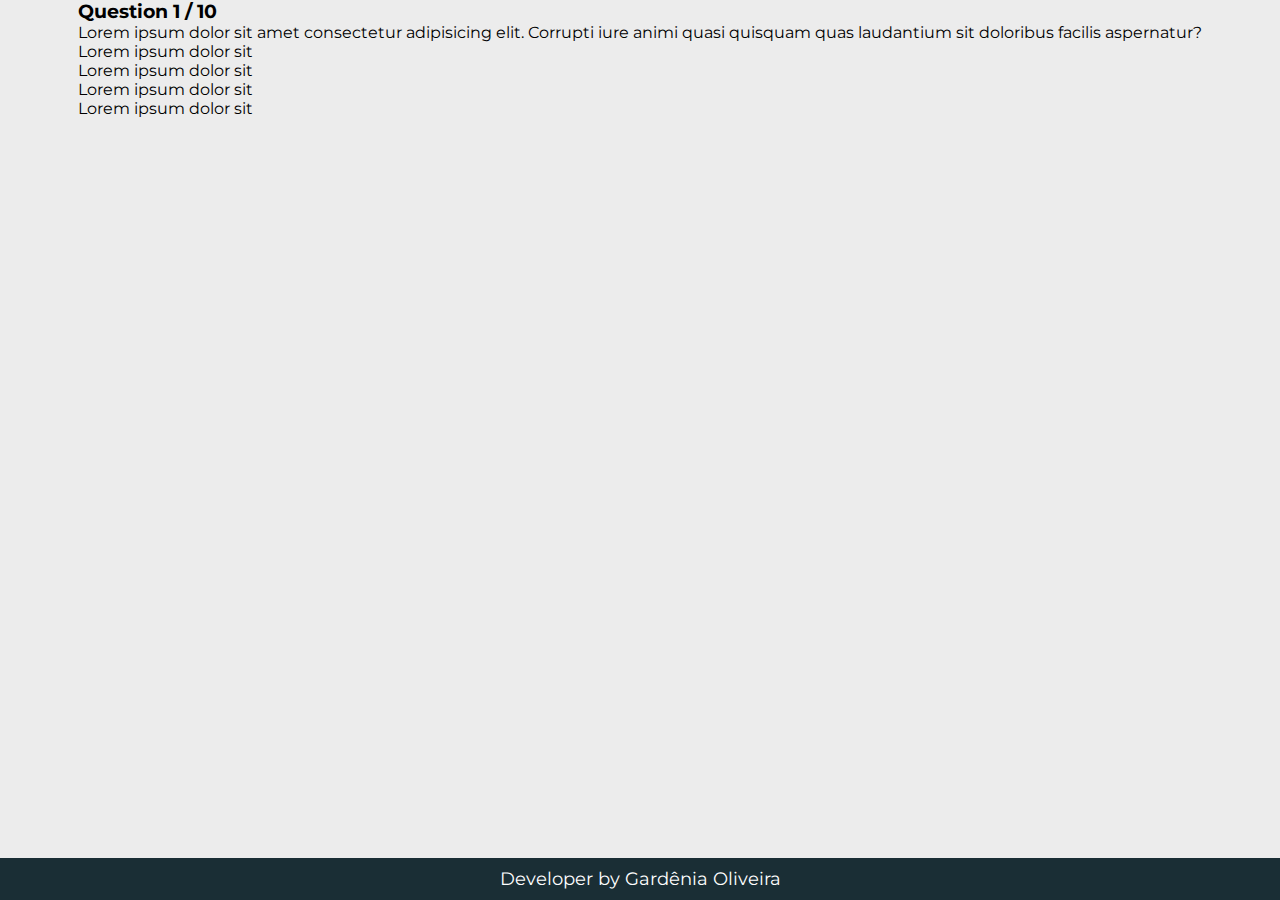
==== questions.html @ 364a70da "created pages and index layout" ====
<!DOCTYPE html>
<html lang="en">

<head>
    <meta charset="UTF-8">
    <meta http-equiv="X-UA-Compatible" content="IE=edge">
    <meta name="viewport" content="width=device-width, initial-scale=1.0">
    <title>Quiz App - Questions</title>
    <link rel="stylesheet" href="style.css">
</head>

<body>

    <main>
        <h3>Question <span class="counter-start">1</span> / <span class="counter-start">10</span></h3>
        <p class="question">Lorem ipsum dolor sit amet consectetur adipisicing elit. Corrupti iure animi quasi quisquam
            quas laudantium sit doloribus facilis aspernatur?</p>

        <p class="option">Lorem ipsum dolor sit
        </p>
        <p class="option">Lorem ipsum dolor sit </p>
        <p class="option">Lorem ipsum dolor sit </p>
        <p class="option">Lorem ipsum dolor sit </p>
    </main>
    <footer>
        <p>Developer by Gardênia Oliveira</p>
    </footer>
    <script src="main.js"></script>
</body>

</html>
---- style.css ----
@import url("https://fonts.googleapis.com/css2?family=Montserrat:wght@300;400;500&display=swap");
* {
  margin: 0;
  padding: 0;
  box-sizing: border-box;
}
:root {
  --gray--: #385a64;
  --orange--: #ff735c;
  --dark-gray--: #1a2e35;
  --light-gray--: #ececec;
}
body {
  display: flex;
  flex-direction: column;
  justify-content: center;
  align-items: center;
  background-color: var(--light-gray--);
  height: 100%;
  min-height: 100%;
  font-family: "Montserrat", sans-serif;
}
.banner-img {
  width: 100%;
  height: 60vh;
}
.box {
  display: flex;
  flex-direction: column;
  flex-wrap: wrap;
  align-content: center;
  align-items: center;
  gap: 40px;
  margin: 10px 0 20px 0;
}
h1 {
  font-size: 34px;
  color: var(--dark-gray--);
  margin-bottom: 10px;
  font-weight: bold;
}
#btn-start {
  width: 200px;
  background-color: var(--orange--);
  color: white;
  font-size: 24px;
  padding: 10px;
  border: 1px solid transparent;
  border-radius: 5px;
  text-align: center;
  text-decoration: none;
}
#btn-start:hover {
  background-color: var(--gray--);
}

footer {
  width: 100%;
  background-color: var(--dark-gray--);
  color: white;
  font-size: 18px;
  text-align: center;
  padding: 10px;
  position: fixed;
  bottom: 0;
  left: 0;
  margin-top: auto;
}
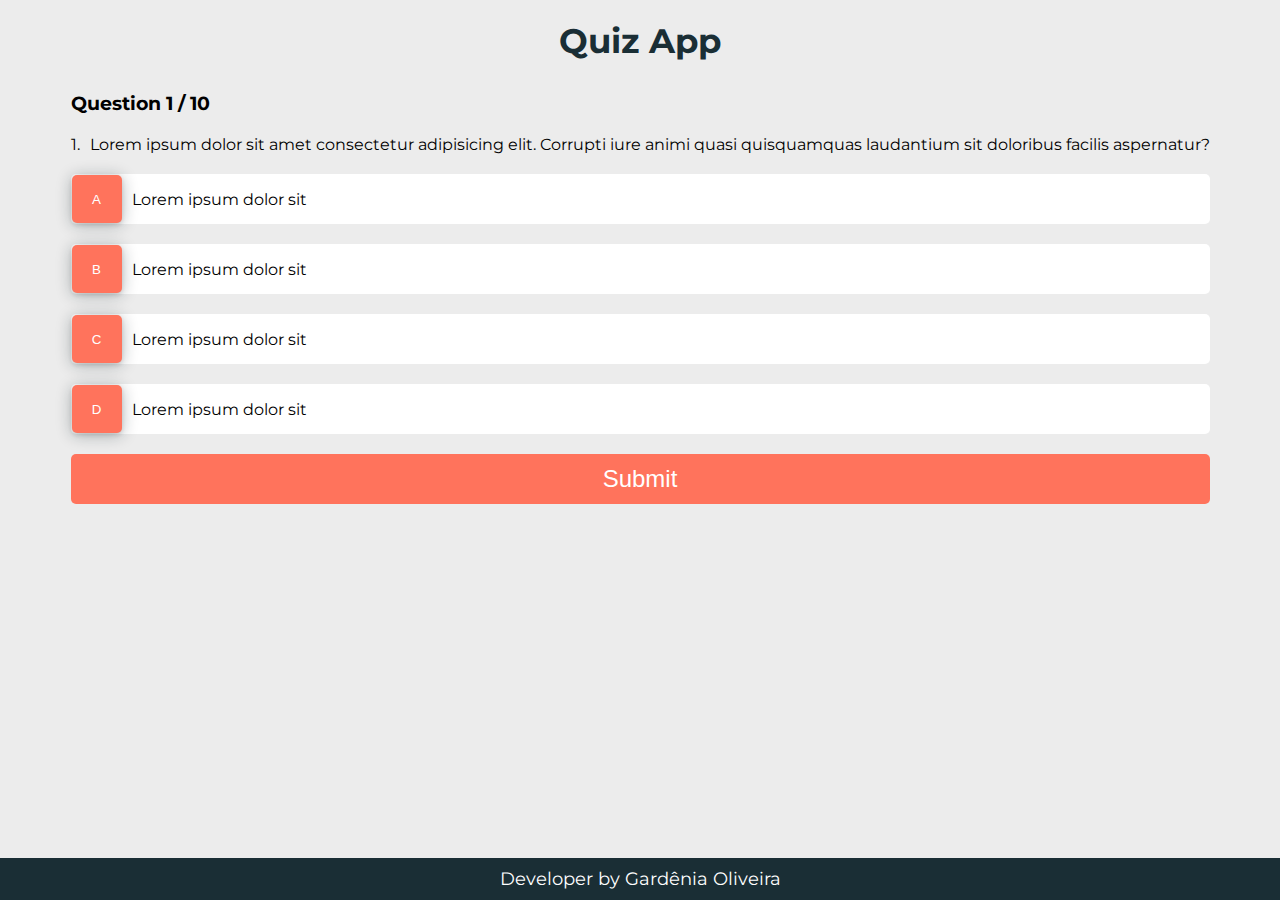
==== commit 5a167a8f: "question page layout" ====
--- a/questions.html
+++ b/questions.html
@@ -12,15 +12,31 @@
 <body>
 
     <main>
-        <h3>Question <span class="counter-start">1</span> / <span class="counter-start">10</span></h3>
-        <p class="question">Lorem ipsum dolor sit amet consectetur adipisicing elit. Corrupti iure animi quasi quisquam
-            quas laudantium sit doloribus facilis aspernatur?</p>
+        <h1>Quiz App</h1>
+        <div>
+            <h3>Question <span class="counter-start">1</span> / <span class="counter-start">10</span></h3>
+            <div class="question-container">
+                <p class="number-question">1.</p>
+                <p class="question">Lorem ipsum dolor sit amet consectetur adipisicing elit. Corrupti iure animi quasi
+                    quisquamquas laudantium sit doloribus facilis aspernatur?</p>
+            </div>
+        </div>
+        <div class="container-options">
+            <div class="div-option"> <button class="btn-letter  shadow">A</button>
+                <p class="answer">Lorem ipsum dolor sit</p>
+            </div>
+            <div class="div-option"> <button class="btn-letter  shadow">B</button>
+                <p class="answer">Lorem ipsum dolor sit</p>
+            </div>
+            <div class="div-option"> <button class="btn-letter  shadow">C</button>
+                <p class="answer">Lorem ipsum dolor sit</p>
+            </div>
+            <div class="div-option"> <button class="btn-letter  shadow">D</button>
+                <p class="answer">Lorem ipsum dolor sit</p>
+            </div>
+        </div>
+        <button class="btn-submit">Submit</button>
 
-        <p class="option">Lorem ipsum dolor sit
-        </p>
-        <p class="option">Lorem ipsum dolor sit </p>
-        <p class="option">Lorem ipsum dolor sit </p>
-        <p class="option">Lorem ipsum dolor sit </p>
     </main>
     <footer>
         <p>Developer by Gardênia Oliveira</p>
--- a/style.css
+++ b/style.css
@@ -20,6 +20,9 @@
   min-height: 100%;
   font-family: "Montserrat", sans-serif;
 }
+main {
+  padding: 10px;
+}
 .banner-img {
   width: 100%;
   height: 60vh;
@@ -31,13 +34,13 @@
   align-content: center;
   align-items: center;
   gap: 40px;
-  margin: 10px 0 20px 0;
 }
 h1 {
   font-size: 34px;
   color: var(--dark-gray--);
-  margin-bottom: 10px;
+  margin: 10px 0;
   font-weight: bold;
+  text-align: center;
 }
 #btn-start {
   width: 200px;
@@ -49,6 +52,7 @@
   border-radius: 5px;
   text-align: center;
   text-decoration: none;
+  cursor: pointer;
 }
 #btn-start:hover {
   background-color: var(--gray--);
@@ -66,3 +70,55 @@
   left: 0;
   margin-top: auto;
 }
+
+/* questions page */
+h3 {
+  margin-top: 30px;
+}
+.question-container {
+  display: flex;
+  align-items: stretch;
+  gap: 10px;
+  margin: 20px 0;
+}
+.div-option {
+  display: flex;
+  align-items: center;
+  gap: 10px;
+  width: 100%;
+  height: 50px;
+  border-radius: 5px;
+  border: 1px solid transparent;
+  background-color: white;
+  margin: 20px 0;
+}
+
+.btn-letter {
+  border: none;
+  width: 50px;
+  height: 100%;
+  border-radius: 5px;
+  background-color: var(--orange--);
+  color: white;
+}
+
+.btn-submit {
+  width: 100%;
+  background-color: var(--orange--);
+  color: white;
+  font-size: 24px;
+  padding: 10px;
+  border: 1px solid transparent;
+  border-radius: 5px;
+  text-align: center;
+  text-decoration: none;
+  cursor: pointer;
+}
+.btn-submit:hover {
+  background-color: var(--gray--);
+}
+.shadow {
+  box-shadow: rgba(14, 30, 37, 0.12) 0px 2px 4px 0px,
+    rgba(14, 30, 37, 0.32) 0px 2px 16px 0px;
+  color: white;
+}
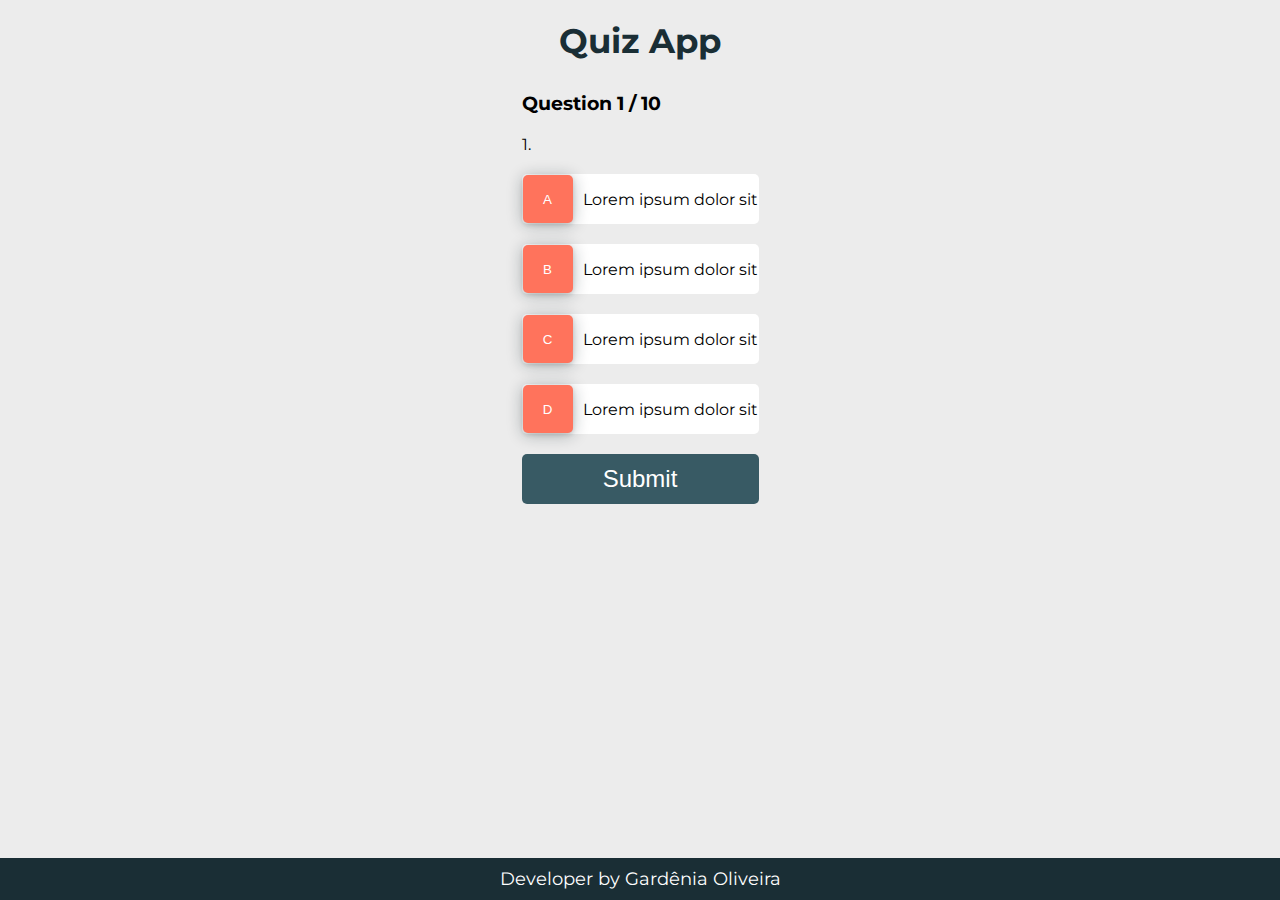
==== commit aecc8ae0: "update counter" ====
--- a/questions.html
+++ b/questions.html
@@ -14,11 +14,10 @@
     <main>
         <h1>Quiz App</h1>
         <div>
-            <h3>Question <span class="counter-start">1</span> / <span class="counter-start">10</span></h3>
+            <h3>Question <span class="counter-start"></span> / <span class="counter-end">10</span></h3>
             <div class="question-container">
                 <p class="number-question">1.</p>
-                <p class="question">Lorem ipsum dolor sit amet consectetur adipisicing elit. Corrupti iure animi quasi
-                    quisquamquas laudantium sit doloribus facilis aspernatur?</p>
+                <p class="question"></p>
             </div>
         </div>
         <div class="container-options">
--- a/style.css
+++ b/style.css
@@ -91,6 +91,7 @@
   border: 1px solid transparent;
   background-color: white;
   margin: 20px 0;
+  cursor: pointer;
 }
 
 .btn-letter {
@@ -100,11 +101,12 @@
   border-radius: 5px;
   background-color: var(--orange--);
   color: white;
+  cursor: pointer;
 }
 
 .btn-submit {
   width: 100%;
-  background-color: var(--orange--);
+  background-color: var(--gray--);
   color: white;
   font-size: 24px;
   padding: 10px;
@@ -115,7 +117,7 @@
   cursor: pointer;
 }
 .btn-submit:hover {
-  background-color: var(--gray--);
+  background-color: var(--orange--);
 }
 .shadow {
   box-shadow: rgba(14, 30, 37, 0.12) 0px 2px 4px 0px,
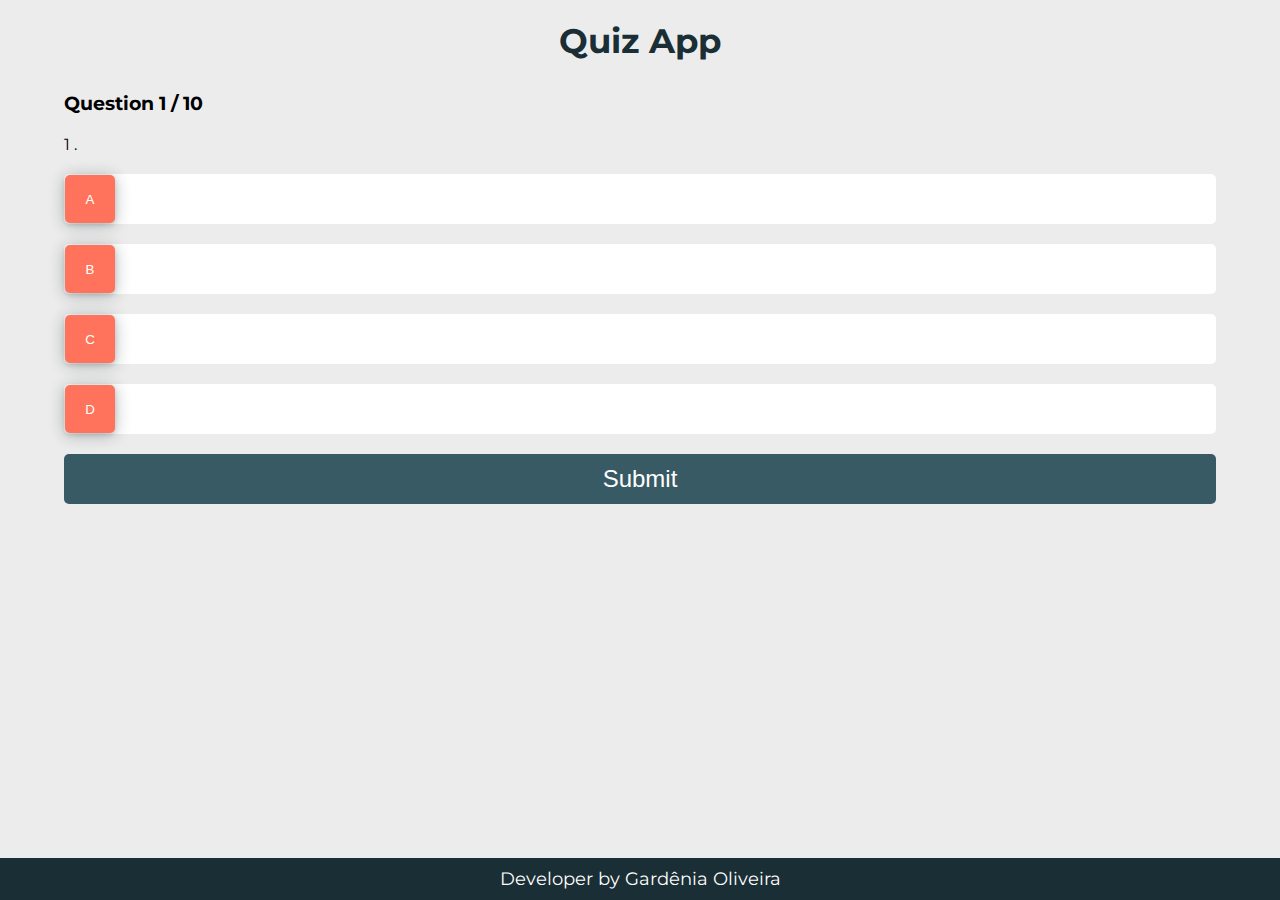
==== commit 44c4e78b: "get date from api and put them into the html" ====
--- a/questions.html
+++ b/questions.html
@@ -12,30 +12,31 @@
 <body>
 
     <main>
-        <h1>Quiz App</h1>
-        <div>
-            <h3>Question <span class="counter-start"></span> / <span class="counter-end">10</span></h3>
-            <div class="question-container">
-                <p class="number-question">1.</p>
-                <p class="question"></p>
+        <div class="container">
+            <h1>Quiz App</h1>
+            <div>
+                <h3>Question <span class="counter-start"></span> / <span class="counter-end">10</span></h3>
+                <div class="question-container">
+                    <p class="number-question"></p>
+                    <p class="question"></p>
+                </div>
             </div>
+            <div class="container-options">
+                <div class="div-option"> <button class="btn-letter  shadow">A</button>
+                    <p class="answer"></p>
+                </div>
+                <div class="div-option"> <button class="btn-letter  shadow">B</button>
+                    <p class="answer"></p>
+                </div>
+                <div class="div-option"> <button class="btn-letter  shadow">C</button>
+                    <p class="answer"></p>
+                </div>
+                <div class="div-option"> <button class="btn-letter  shadow">D</button>
+                    <p class="answer"></p>
+                </div>
+            </div>
+            <button class="btn-submit">Submit</button>
         </div>
-        <div class="container-options">
-            <div class="div-option"> <button class="btn-letter  shadow">A</button>
-                <p class="answer">Lorem ipsum dolor sit</p>
-            </div>
-            <div class="div-option"> <button class="btn-letter  shadow">B</button>
-                <p class="answer">Lorem ipsum dolor sit</p>
-            </div>
-            <div class="div-option"> <button class="btn-letter  shadow">C</button>
-                <p class="answer">Lorem ipsum dolor sit</p>
-            </div>
-            <div class="div-option"> <button class="btn-letter  shadow">D</button>
-                <p class="answer">Lorem ipsum dolor sit</p>
-            </div>
-        </div>
-        <button class="btn-submit">Submit</button>
-
     </main>
     <footer>
         <p>Developer by Gardênia Oliveira</p>
--- a/style.css
+++ b/style.css
@@ -72,6 +72,9 @@
 }
 
 /* questions page */
+.container {
+  width: 90vw;
+}
 h3 {
   margin-top: 30px;
 }
@@ -102,6 +105,8 @@
   background-color: var(--orange--);
   color: white;
   cursor: pointer;
+  box-shadow: rgba(14, 30, 37, 0.12) 0px 2px 4px 0px,
+    rgba(14, 30, 37, 0.32) 0px 2px 16px 0px;
 }
 
 .btn-submit {
@@ -119,7 +124,8 @@
 .btn-submit:hover {
   background-color: var(--orange--);
 }
-.shadow {
+.active-answer {
+  background-color: var(--orange--);
   box-shadow: rgba(14, 30, 37, 0.12) 0px 2px 4px 0px,
     rgba(14, 30, 37, 0.32) 0px 2px 16px 0px;
   color: white;
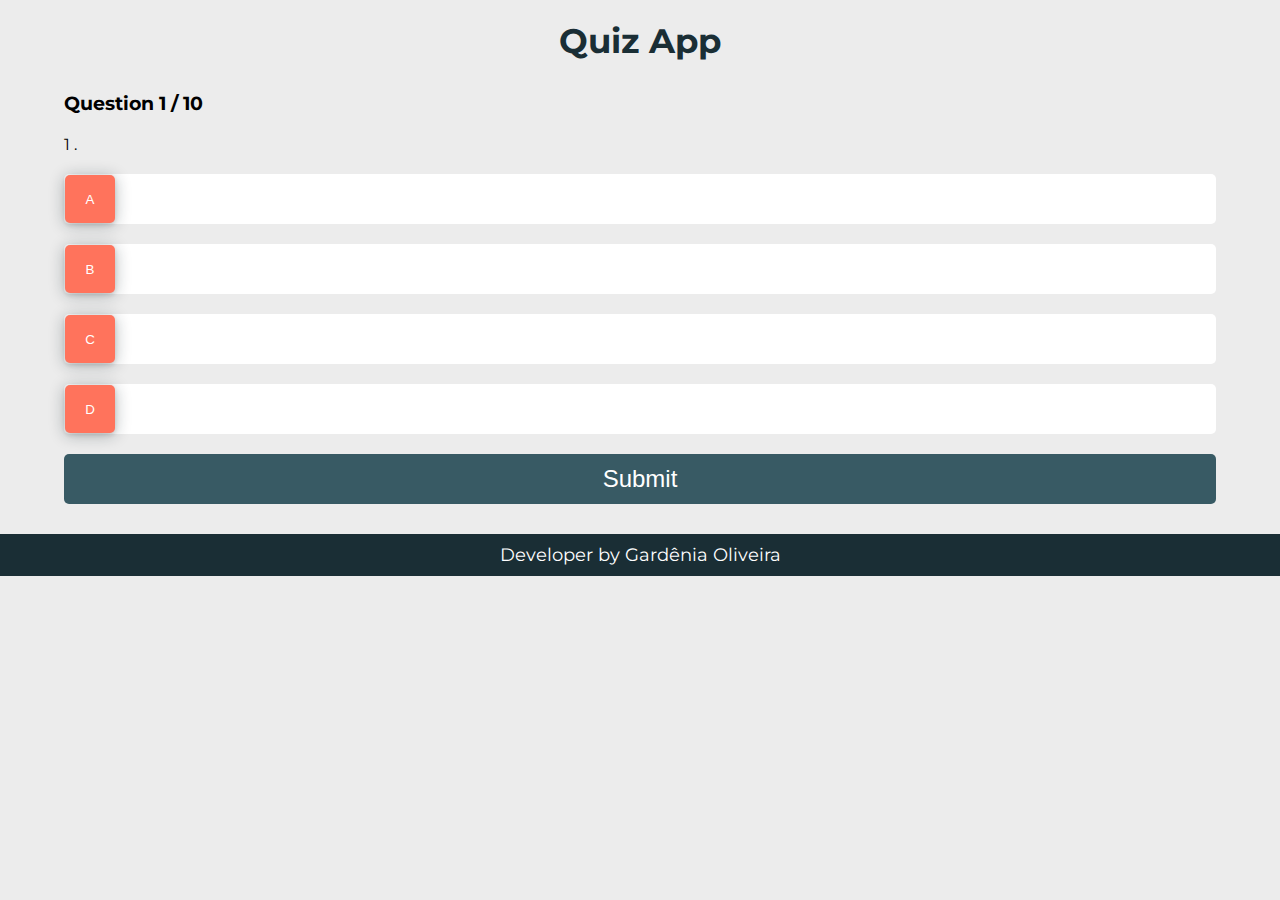
==== commit d8286311: "added disabled in btnSubmit" ====
--- a/questions.html
+++ b/questions.html
@@ -14,29 +14,39 @@
     <main>
         <div class="container">
             <h1>Quiz App</h1>
-            <div>
-                <h3>Question <span class="counter-start"></span> / <span class="counter-end">10</span></h3>
-                <div class="question-container">
-                    <p class="number-question"></p>
-                    <p class="question"></p>
+            <div class="box-modal">
+                <div>
+                    <h3>Question <span class="counter-start"></span> / <span class="counter-end">10</span></h3>
+                    <div class="question-container">
+                        <p class="number-question"></p>
+                        <p class="question"></p>
+                    </div>
+                </div>
+                <div class="container-options">
+                    <div class="div-option"> <button class="btn-letter  shadow">A</button>
+                        <p class="answer"></p>
+                    </div>
+                    <div class="div-option"> <button class="btn-letter  shadow">B</button>
+                        <p class="answer"></p>
+                    </div>
+                    <div class="div-option"> <button class="btn-letter  shadow">C</button>
+                        <p class="answer"></p>
+                    </div>
+                    <div class="div-option"> <button class="btn-letter  shadow">D</button>
+                        <p class="answer"></p>
+                    </div>
+
+                </div>
+                <button class="btn-submit" disabled>Submit</button>
+
+                <div class="modal hidden-modal">
+                    <p>Your score:</p>
+                    <p class="score">8/10</p>
+                    <button class="btn-restart">Start again</button>
                 </div>
             </div>
-            <div class="container-options">
-                <div class="div-option"> <button class="btn-letter  shadow">A</button>
-                    <p class="answer"></p>
-                </div>
-                <div class="div-option"> <button class="btn-letter  shadow">B</button>
-                    <p class="answer"></p>
-                </div>
-                <div class="div-option"> <button class="btn-letter  shadow">C</button>
-                    <p class="answer"></p>
-                </div>
-                <div class="div-option"> <button class="btn-letter  shadow">D</button>
-                    <p class="answer"></p>
-                </div>
-            </div>
-            <button class="btn-submit">Submit</button>
         </div>
+
     </main>
     <footer>
         <p>Developer by Gardênia Oliveira</p>
--- a/style.css
+++ b/style.css
@@ -5,10 +5,11 @@
   box-sizing: border-box;
 }
 :root {
+  --light-gray--: #ececec;
   --gray--: #385a64;
+  --dark-gray--: #1a2e35;
   --orange--: #ff735c;
-  --dark-gray--: #1a2e35;
-  --light-gray--: #ececec;
+  --green--: #15803d;
 }
 body {
   display: flex;
@@ -21,7 +22,7 @@
   font-family: "Montserrat", sans-serif;
 }
 main {
-  padding: 10px;
+  padding: 10px 10px 30px 10px;
 }
 .banner-img {
   width: 100%;
@@ -65,15 +66,17 @@
   font-size: 18px;
   text-align: center;
   padding: 10px;
-  position: fixed;
   bottom: 0;
   left: 0;
-  margin-top: auto;
 }
 
 /* questions page */
 .container {
   width: 90vw;
+  position: relative;
+}
+.box-modal {
+  position: relative;
 }
 h3 {
   margin-top: 30px;
@@ -130,3 +133,48 @@
     rgba(14, 30, 37, 0.32) 0px 2px 16px 0px;
   color: white;
 }
+.correct-answer {
+  background-color: var(--green--);
+  color: white;
+}
+.modal {
+  width: 100%;
+  height: 100%;
+  display: flex;
+  flex-direction: column;
+  align-items: center;
+  justify-content: center;
+  z-index: 1;
+  background-color: var(--gray--);
+  color: white;
+  position: absolute;
+  border-radius: 5px;
+  top: 0;
+}
+.modal p:first-child {
+  font-size: 30px;
+}
+.score {
+  font-size: 80px;
+  font-weight: bold;
+  padding: 10px;
+}
+.modal button {
+  width: 300px;
+  height: 50px;
+  font-weight: bold;
+  font-size: 20px;
+  background-color: var(--orange--);
+  color: white;
+  border: none;
+  border-radius: 5px;
+  cursor: pointer;
+}
+
+.modal button:hover {
+  background-color: var(--dark-gray--);
+}
+
+.hidden-modal {
+  visibility: hidden;
+}
